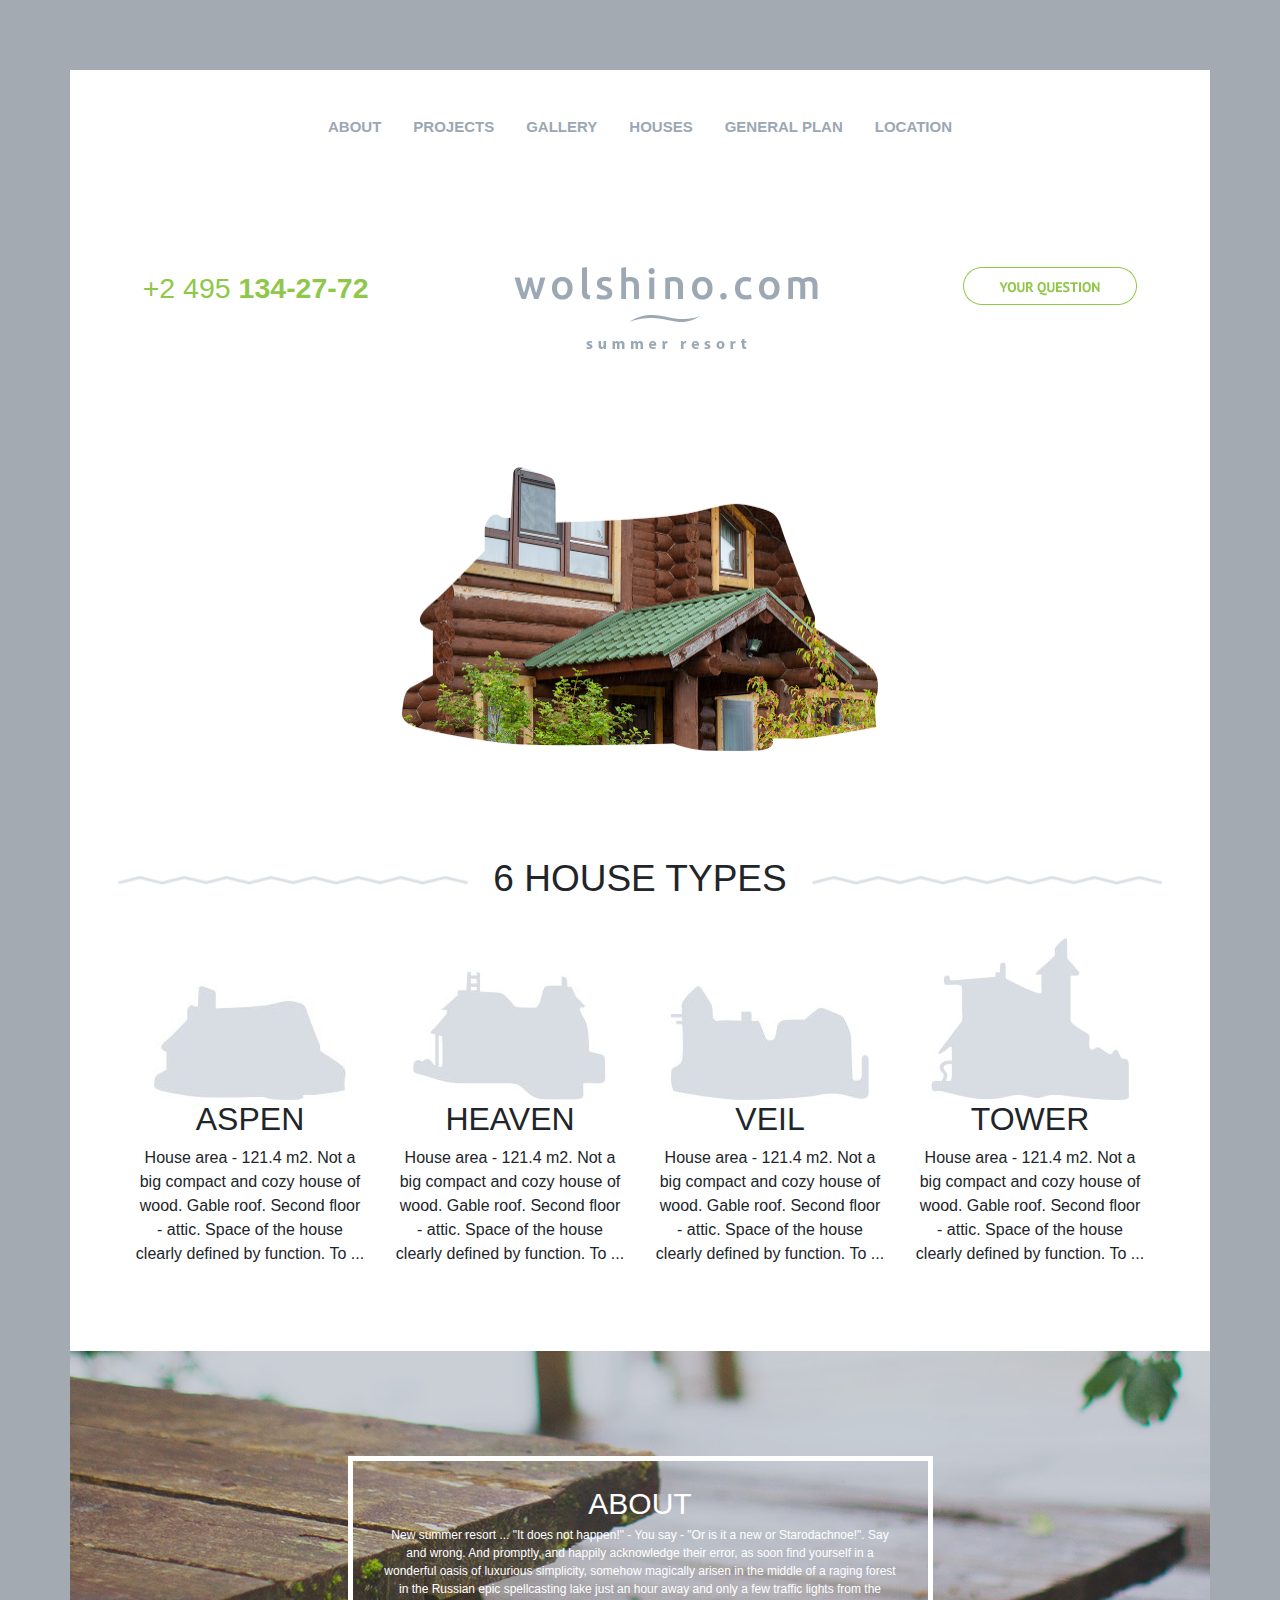
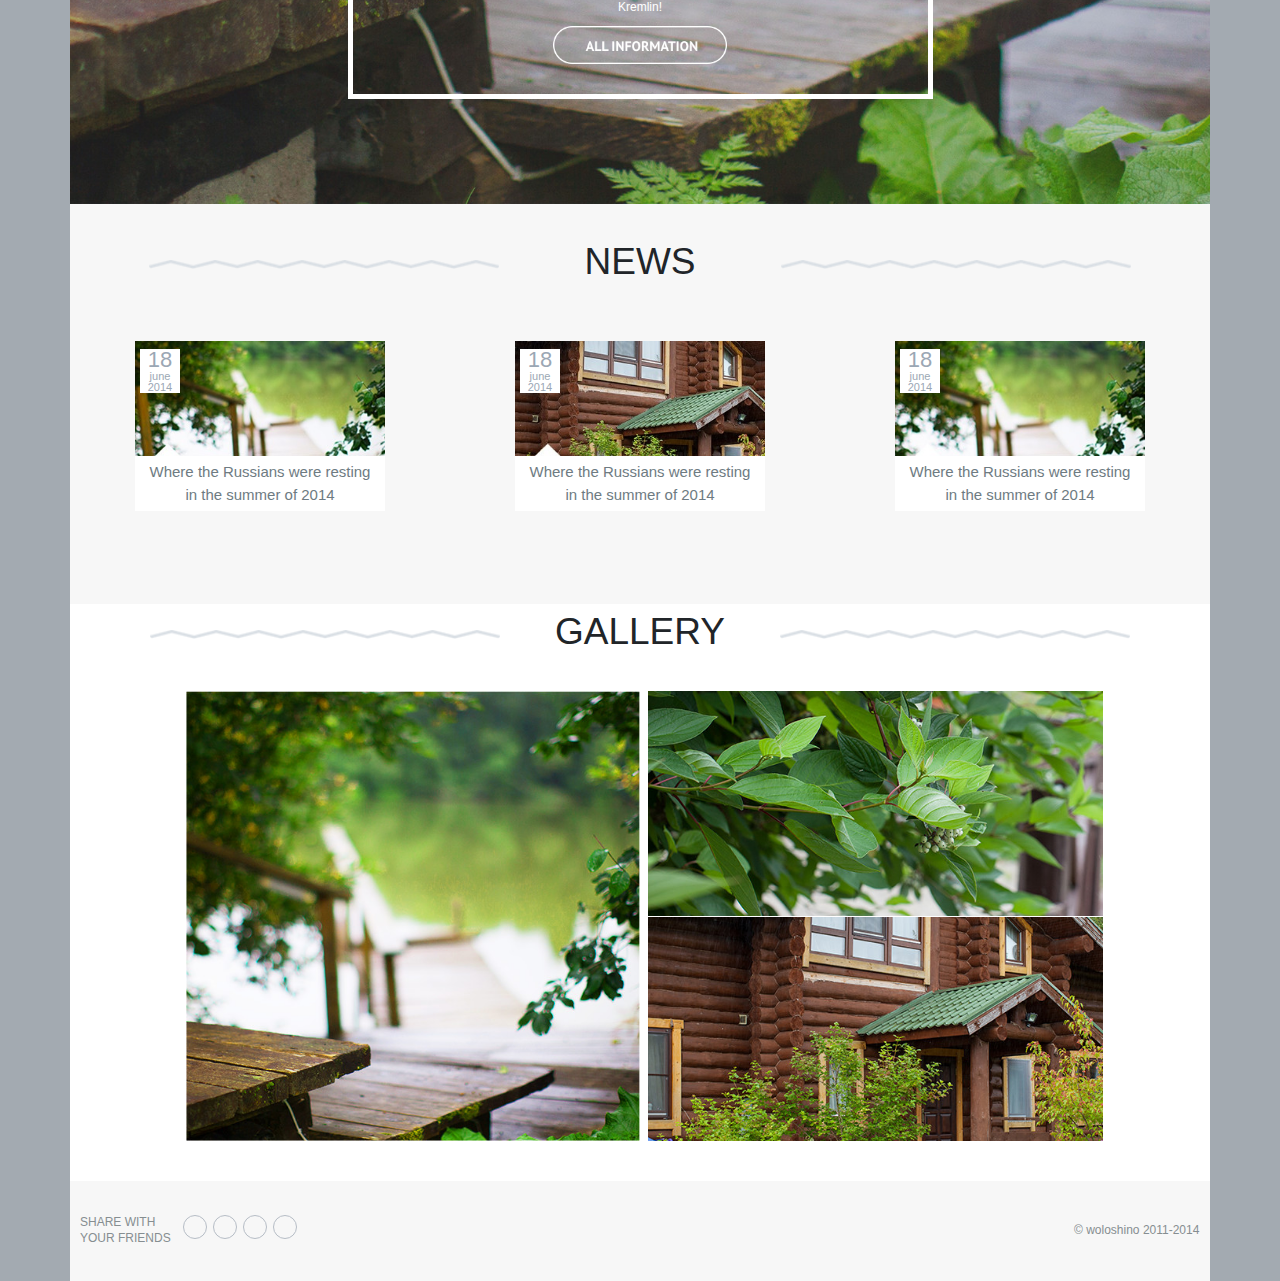
==== index.html @ 79a8ffd3 "Myfirst-site-on-HTM" ====
<!DOCTYPE html>
<html lang="en">
<head>
    <meta charset="UTF-8">
    <meta name="viewport" content="width=device-width, initial-scale=1, shrink-to-fit=no">
    <link rel="stylesheet" href="static/bootstrap4/css/bootstrap.min.css">
    <link rel="stylesheet" href="https://use.fontawesome.com/releases/v5.3.1/css/all.css" integrity="sha384-mzrmE5qonljUremFsqc01SB46JvROS7bZs3IO2EmfFsd15uHvIt+Y8vEf7N7fWAU" crossorigin="anonymous">
    <script src="static/bootstrap4/js/bootstrap.min.js"></script>
    <link rel="stylesheet" href="styles/style.css">
    <title>Title</title>
</head>
<body>
<div class="container">
    <div class="header">
        <ul class="nav justify-content-center d-md-none d-sm-none d-lg-flex">
            <li class="nav-item">
                <a class="nav-link" href="#">About</a>
            </li>
            <li class="nav-item">
                <a class="nav-link" href="#">Projects</a>
            </li>
            <li class="nav-item">
                <a class="nav-link" href="#">Gallery</a>
            </li>
            <li class="nav-item">
                <a class="nav-link" href="#">Houses</a>
            </li>
            <li class="nav-item">
                <a class="nav-link" href="#">General Plan</a>
            </li>
            <li class="nav-item">
                <a class="nav-link" href="#">Location</a>
            </li>
        </ul>
        <div class="info row justify-content-around">
            <div class="phone">+2 495 <b>134-27-72</b></div>
            <div class="logo">
                <img src="images/LOGO.png" alt="logo">
            </div>
            <div class="ur-question">
                <a href="#"><img src="images/qbutton.png" alt="qbutton"></a>
            </div>
        </div>
    </div>
    <div class="content">
        <div class="house d-flex justify-content-center">
            <img src="images/house2.png" alt="house2">
        </div>
        <div class="types text-center">
            <div class="typesHeader">
                <img class="headerTy" src="images/Group-left.png" alt="leftPic">
                <div class="headerTyp d-inline-block">6 house types</div>
                <img class="headerTy" src="images/Group-right.png" alt="rightPic">
            </div>
            <div class="typeItems row">
                <div class="typeItem col-md-3 col-sm-6 text-sm-center">
                    <img src="images/types/aspen.jpg" alt="1">
                    <h2>aspen</h2>
                    <p class="d-sm-none d-md-block">
                        House area - 121.4 m2.
                        Not a big compact and cozy house of wood. Gable roof. Second
                        floor - attic. Space of the house clearly defined by function. To ...
                    </p>
                </div>
                <div class="typeItem col-md-3 col-sm-6 text-sm-center">
                    <img src="images/types/heaven.jpg" alt="2">
                    <h2>heaven</h2>
                    <p class="d-sm-none d-md-block">
                        House area - 121.4 m2.
                        Not a big compact and cozy house of wood. Gable roof. Second
                        floor - attic. Space of the house clearly defined by function. To ...
                    </p>
                </div>
                <div class="typeItem col-md-3 col-sm-6 text-sm-center">
                    <img src="images/types/vei.jpg" alt="3">
                    <h2>veil</h2>
                    <p class="d-sm-none d-md-block">
                        House area - 121.4 m2.
                        Not a big compact and cozy house of wood. Gable roof. Second
                        floor - attic. Space of the house clearly defined by function. To ...
                    </p>
                </div>
                <div class="typeItem col-md-3 col-sm-6 text-sm-center">
                    <img src="images/types/tower.jpg" alt="4">
                    <h2>tower</h2>
                    <p class="d-sm-none d-md-block">
                        House area - 121.4 m2.
                        Not a big compact and cozy house of wood. Gable roof. Second
                        floor - attic. Space of the house clearly defined by function. To ...
                    </p>
                </div>
            </div>
        </div>
        <div class="about text-center d-flex justify-content-center">
            <div class="aboutCont d-flex justify-content-center align-items-center">
                <div class="aboutHead">ABOUT</div>
                <p>
                    New summer resort ... "It does not happen!" - You say - "Or is it a new or Starodachnoe!".
                    Say and wrong. And promptly, and happily acknowledge their error, as soon find yourself
                    in a wonderful oasis of luxurious simplicity, somehow magically arisen in the middle of
                    a raging forest in the Russian epic spellcasting lake just an hour away and only a few
                    traffic lights from the Kremlin!
                </p>
                <a href="#"><img src="images/aboutBtn.png" alt="aboutBtn"></a>
            </div>
        </div>
        <div class="news text-center">
            <div class="typesHeader">
                <img class="headerTy" src="images/Group-left.png" alt="leftPic">
                <div class="headerTyp d-inline-block">NEWS</div>
                <img class="headerTy" src="images/Group-right.png" alt="rightPic">
            </div>
            <div class="newsPic flex-sm-column flex-md-row d-flex justify-content-around align-items-center">
                <div class="newsItem">
                    <img src="images/news/1.jpg" alt="1.jpg">
                    <p>Where the Russians were resting in the summer of 2014</p>
                    <div class="labelDate text-center">
                        <p>18</p><p>june</p><p>2014</p>
                    </div>
                </div>
                <div class="newsItem">
                    <img src="images/news/2.jpg" alt="2.jpg">
                    <p>Where the Russians were resting in the summer of 2014</p>
                    <div class="labelDate text-center">
                        <p>18</p><p>june</p><p>2014</p>
                    </div>
                </div>
                <div class="newsItem d-sm-none d-md-block">
                    <img src="images/news/3.jpg" alt="3.jpg">
                    <p>Where the Russians were resting in the summer of 2014</p>
                    <div class="labelDate text-center">
                        <p>18</p><p>june</p><p>2014</p>
                    </div>
                </div>
            </div>
        </div>
        <div class="gallery text-center">
            <div class="typesHeader">
                <img class="headerTy" src="images/Group-left.png" alt="leftPic">
                <div class="headerTyp d-inline-block">GALLERY</div>
                <img class="headerTy" src="images/Group-right.png" alt="rightPic">
            </div>
            <div class="galleryPic d-flex">
                <div>
                    <a class="left d-flex align-items-end flex-column" href="#"><img src="images/gallery/1.jpg" alt="1.jpg"></a>
                </div>
                <div class="right d-flex flex-column justify-content-between">
                    <a href="#"><img class="d-flex" src="images/gallery/2.jpg" alt="2.jpg"></a>
                    <a href="#"><img class="d-flex" src="images/gallery/3.jpg" alt="3.jpg"></a>
                </div>
            </div>
        </div>
        <div class="footer d-flex align-items-center justify-content-between">
            <div class="footerLeft row">
                <div class="text d-flex align-items-center">share with your friends</div>
                <div class="iconsSocial d-flex">
                    <div class="d-flex justify-content-center align-items-center"><i class="fab fa-instagram"></i></div>
                    <div class="d-flex justify-content-center align-items-center"><i class="fab fa-vk"></i></div>
                    <div class="d-flex justify-content-center align-items-center"><i class="fab fa-twitter"></i></div>
                    <div class="d-flex justify-content-center align-items-center"><i class="fab fa-facebook-f"></i></div>
                </div>
            </div>
            <div class="footerRight">
                <div class="text">&copy; woloshino  2011-2014</div>
            </div>
        </div>
    </div>
</div>
</body>
</html>
---- styles/style.css ----
body {
    background: #a3aab1;
}


.container {
    background: #ffffff;
    margin-top: 70px;
    padding: 0;
}

.nav {
    padding-top: 38px;
}

.nav-link {
    text-transform: uppercase;
    font-family: Ubuntu, sans-serif;
    font-weight: bolder;
    font-size: 15px;
    color: #9ba7b4;
}

.info {
    height: 320px;
    padding-top: 120px;
}

.row {
    margin: 0;
}

.phone {
    color: #8fc74a;
    font-family: 'Ubuntu-light', sans-serif;
    font-size: 28.5px;
}

@media (min-width: 768px) and (max-width: 991px),(min-width: 576px) and (max-width: 767px) {
    .info {
        padding-top: 50px;
        height: 150px;
    }

    .phone {
        font-size: 16.5px;
    }

    .qbutton {
        height: 22px;
        width: 100px;
    }

    .container {
        margin: 0;
        max-width: 100%;
    }

    .house img {
        height: 260px;
    }

    .logo img {
        height: 50px;
    }

    .headerTy {
        padding: 0 0;
    }

    .headerTyp {
        font-size: 24px;
    }

    .about {
        height: 430px;
    }

    .aboutCont {
        border: 3px white solid;
        margin: 24px !important;
        flex-wrap: wrap;
        padding: 20px 29px;
    }

    .qbutton {
        height: 36px;
        width: 172px;
    }
    .newsItem img {
        max-width: 100% !important;
    }
    .newsPic p{
        max-width: 345px !important;
        font-size: 20px !important;
    }
    .labelDate p{
        font-size: 15px !important;
    }
    .labelDate p:first-child {
        font-size: 26px !important;
    }
    .labelDate {
        top: -218px !important; ;
    }
}

.house img {
    height: 284px;
}

.types {
    height: 600px;
    padding-top: 100px;
}

.headerTy {
    padding: 0 15px;
}

.typesHeader {
    font-family: 'Ubuntu Light', sans-serif;
    height: 37px;
    font-size: 37px;
    text-transform: uppercase;
}

.headerTy:nth-child(n) {
    width: 33.33333%;
}

.typeItems {
    padding: 50px 50px 0;

}

.typeItem h2 {
    text-transform: uppercase;
}

.about {
    background: url("../images/about.jpg") no-repeat;
    background-size: cover;
    min-height: 400px;
}

.aboutCont {
    max-width: 585px;
    border: 5px white solid;
    margin: 105px auto;
    flex-wrap: wrap;
    padding: 20px 29px;
}

.aboutHead{
    font-family: "Ubuntu Light", sans-serif;
    font-size: 30px;
    color: #ffffff;
}

.aboutCont p{
    font-family: Ubuntu, sans-serif;
    font-size: 12px;
    color: #ffffff;
    margin: 0;
}

.aboutCont img {
    height: 65%;
    width: 65%;
    margin: 10px;
}

.news {
    background: #f7f7f7;
    min-height: 400px;
}

.news .typesHeader {
    padding-top: 30px;
}

.news .headerTyp {
    padding: 0 60px;
}

.newsItem img {
    max-width: 250px;
}

.newsPic {
    margin: 100px auto;
}

.newsPic p{
    max-width: 250px;
    background: #ffffff;
    padding: 5px 10px;
    font-family: "Ubuntu Light", sans-serif;
    font-size: 15px;
    font-weight: 300;
    color: #6e7b82;
}

.labelDate {
    position: relative;
    top: -178px;
    left: 5px;
    z-index: 10;
}

.labelDate p{
    margin: 0;
    padding: 0;
    width: 40px;
    line-height: 1;
    color: #9ba7b4;
    font-family: "Ubuntu Light", sans-serif;
    font-size: 11px;
}

.labelDate p:first-child {
    font-size: 22px;
}

.gallery .headerTyp {
    padding: 0 30px;
}

.galleryPic {
    padding-top: 50px;
}

.galleryPic .left img{
    width: 80%;
    border-right: 8px #ffffff solid;
}

.galleryPic .right img {
    width: 81%;
}

.footer {
    height: 100px;
    background: #f7f7f7;
    margin-top: 40px;
}

.text {
    width: 100px;
    font-family: PTSans, sans-serif;
    text-transform: uppercase;
    font-size: 12px;
    line-height: 1.29;
    text-align: left;
    color: #868e91;
}




.iconsSocial div{
    margin: 0 3px;
    height: 24px;
    width: 24px;
    border: 1px #b6bdc6 solid;
    border-radius: 50%;
}

.iconsSocial i{
    font-size: 12px;
    line-height: 1.29;
    text-align: left;
    color: #868e91;
}

.footerLeft {
    margin-left: 10px;
}

.footerRight .text {
    text-transform: lowercase;
    width: 136px;
}
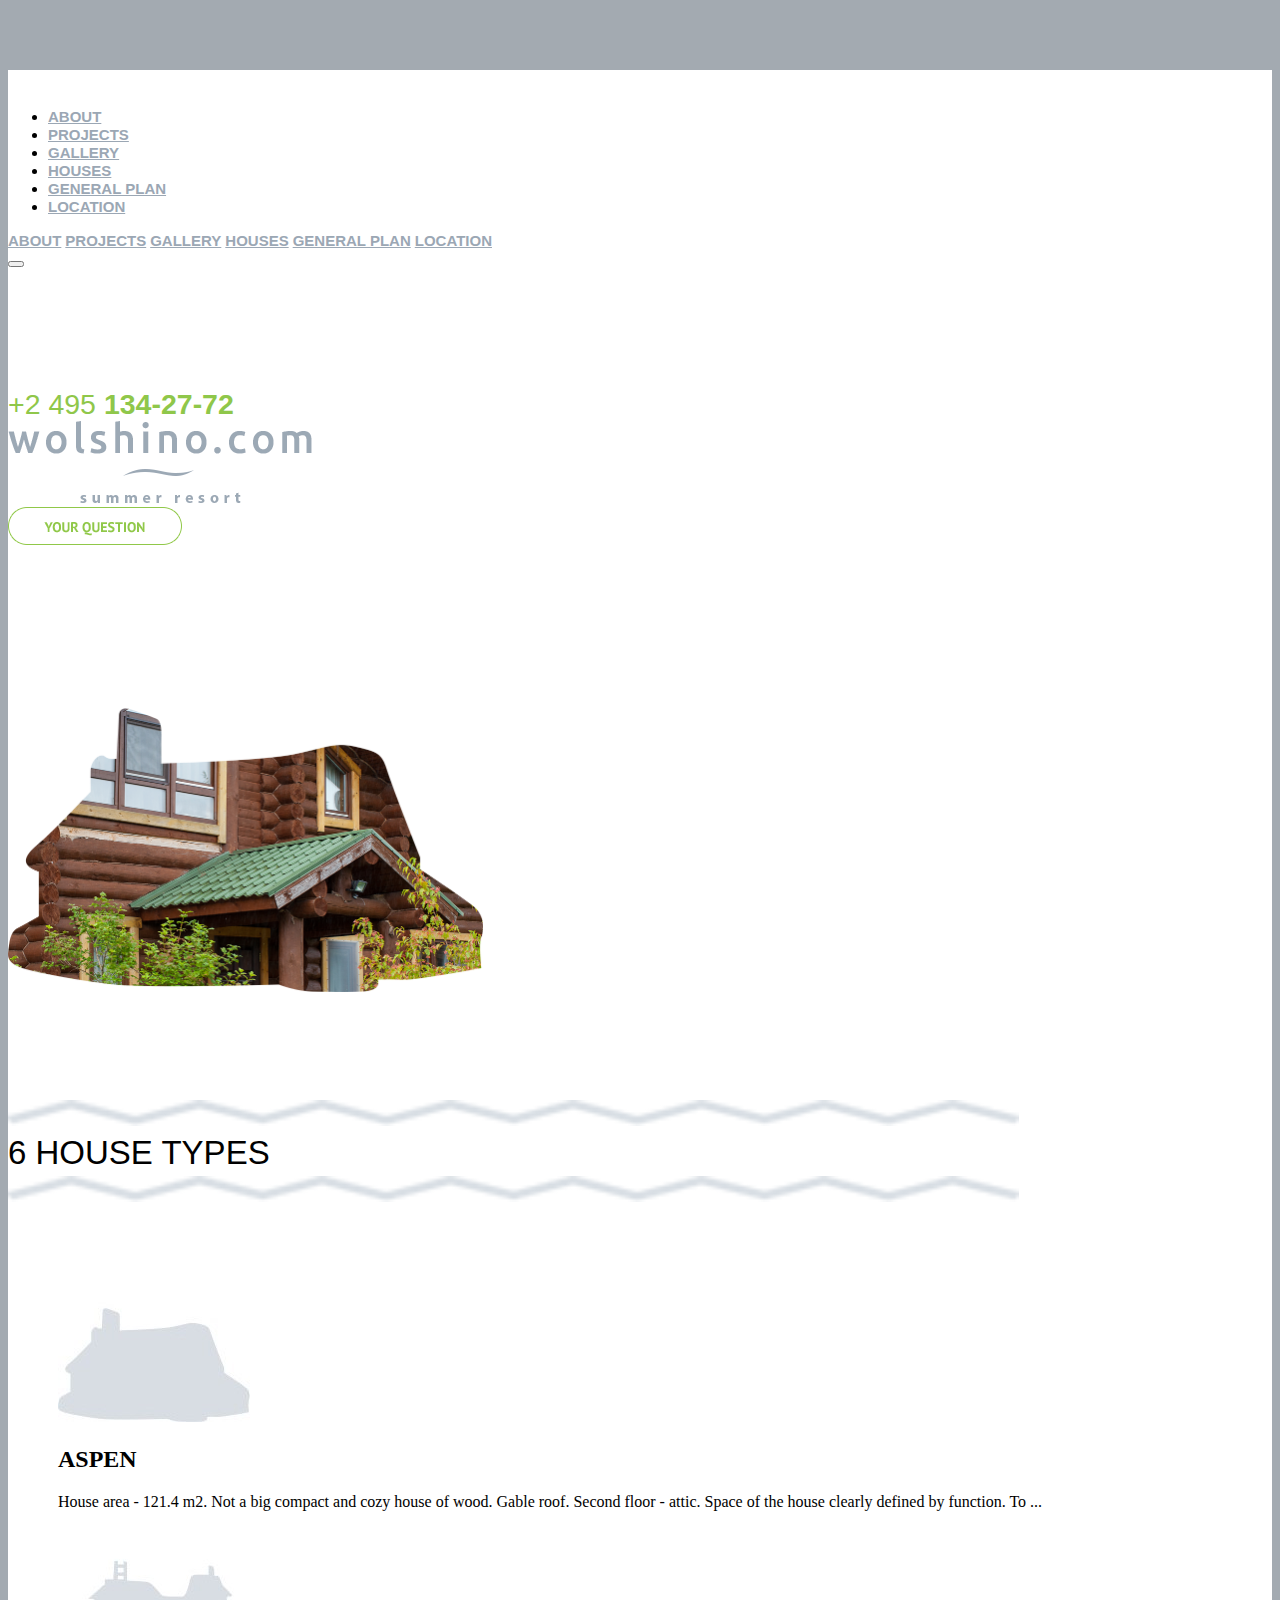
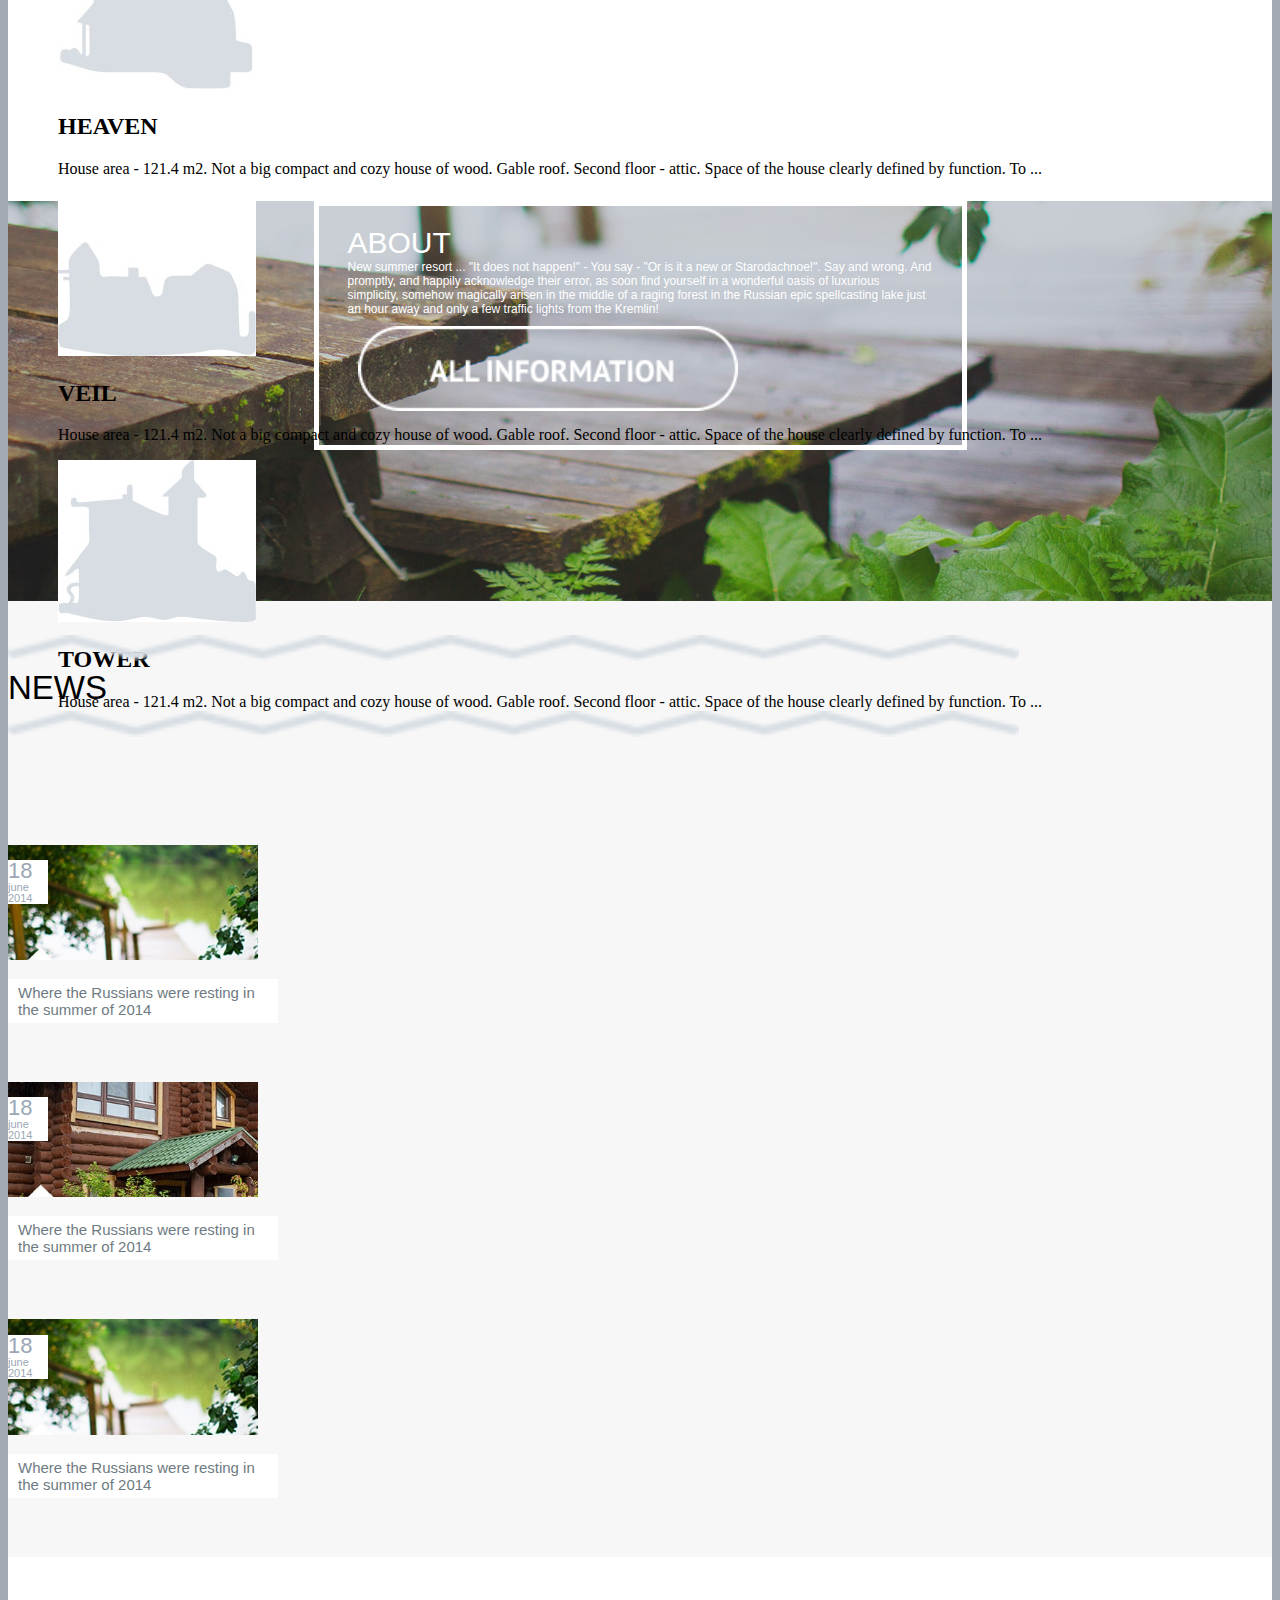
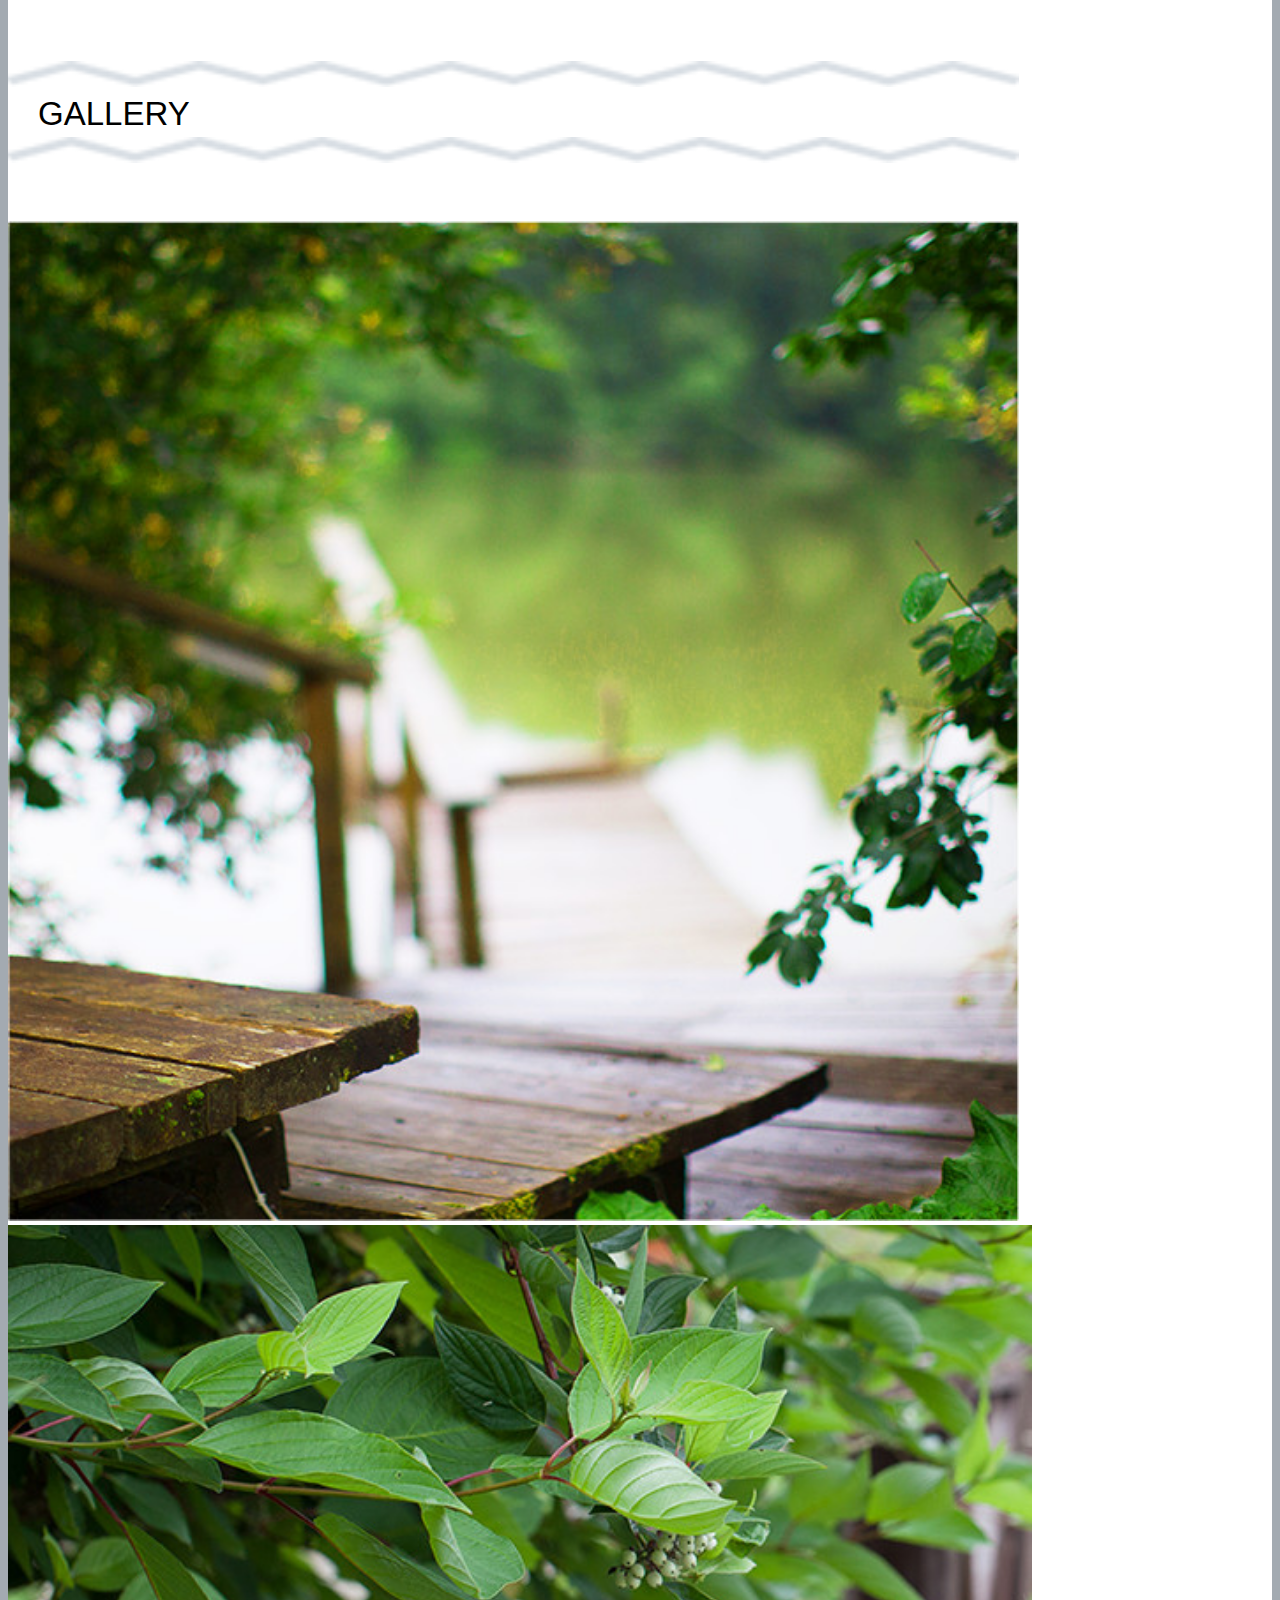
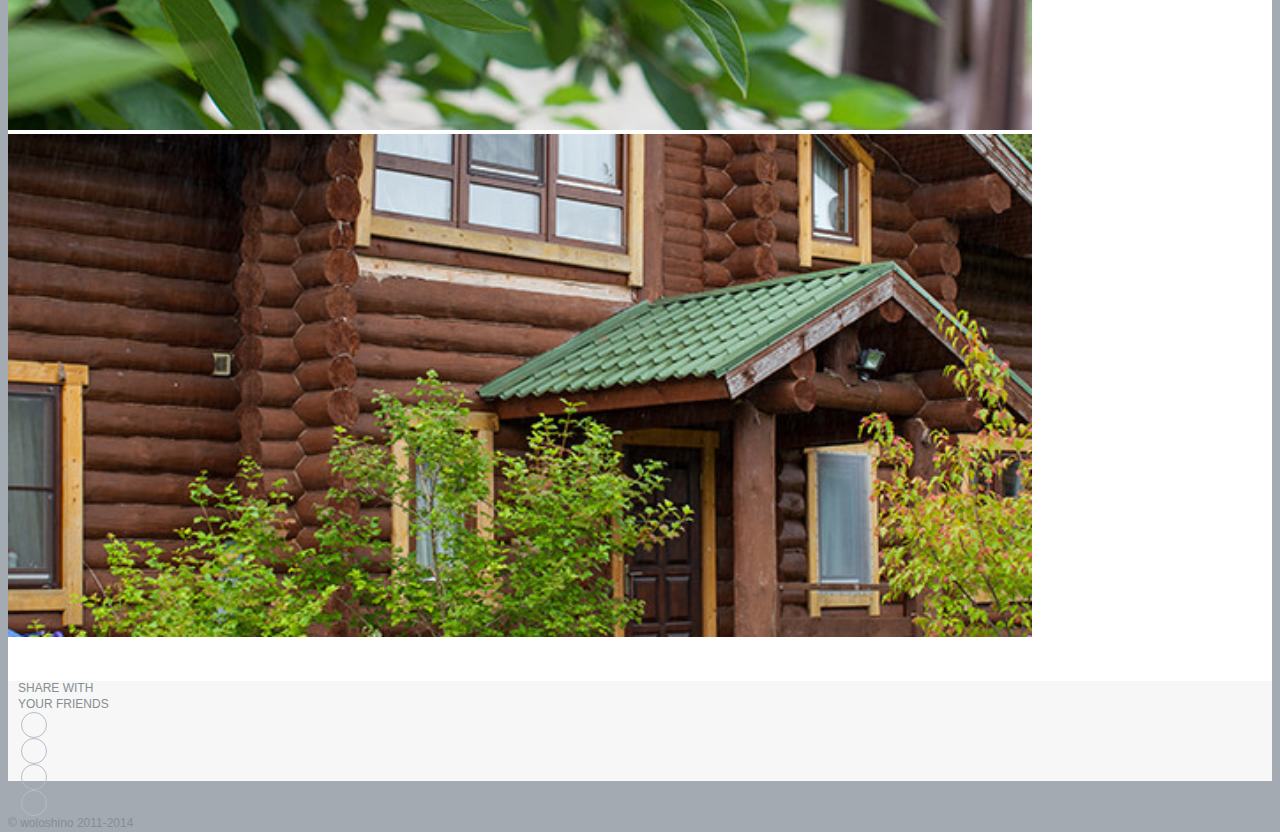
==== commit 7d979406: "v1.0 28.09.2018 9:36" ====
--- a/index.html
+++ b/index.html
@@ -3,16 +3,18 @@
 <head>
     <meta charset="UTF-8">
     <meta name="viewport" content="width=device-width, initial-scale=1, shrink-to-fit=no">
-    <link rel="stylesheet" href="static/bootstrap4/css/bootstrap.min.css">
+    <link rel="stylesheet" href="https://stackpath.bootstrapcdn.com/bootstrap/4.1.3/css/bootstrap.min.css" integrity="sha384-MCw98/SFnGE8fJT3GXwEOngsV7Zt27NXFoaoApmYm81iuXoPkFOJwJ8ERdknLPMO" crossorigin="anonymous">
     <link rel="stylesheet" href="https://use.fontawesome.com/releases/v5.3.1/css/all.css" integrity="sha384-mzrmE5qonljUremFsqc01SB46JvROS7bZs3IO2EmfFsd15uHvIt+Y8vEf7N7fWAU" crossorigin="anonymous">
-    <script src="static/bootstrap4/js/bootstrap.min.js"></script>
+    <script src="https://code.jquery.com/jquery-3.3.1.slim.min.js" integrity="sha384-q8i/X+965DzO0rT7abK41JStQIAqVgRVzpbzo5smXKp4YfRvH+8abtTE1Pi6jizo" crossorigin="anonymous"></script>
+    <script src="https://cdnjs.cloudflare.com/ajax/libs/popper.js/1.14.3/umd/popper.min.js" integrity="sha384-ZMP7rVo3mIykV+2+9J3UJ46jBk0WLaUAdn689aCwoqbBJiSnjAK/l8WvCWPIPm49" crossorigin="anonymous"></script>
+    <script src="https://stackpath.bootstrapcdn.com/bootstrap/4.1.3/js/bootstrap.min.js" integrity="sha384-ChfqqxuZUCnJSK3+MXmPNIyE6ZbWh2IMqE241rYiqJxyMiZ6OW/JmZQ5stwEULTy" crossorigin="anonymous"></script>
     <link rel="stylesheet" href="styles/style.css">
     <title>Title</title>
 </head>
 <body>
 <div class="container">
     <div class="header">
-        <ul class="nav justify-content-center d-md-none d-sm-none d-lg-flex">
+        <ul class="nav justify-content-center d-none d-lg-flex">
             <li class="nav-item">
                 <a class="nav-link" href="#">About</a>
             </li>
@@ -32,6 +34,21 @@
                 <a class="nav-link" href="#">Location</a>
             </li>
         </ul>
+        <div class="pos-f-t d-lg-none">
+            <div class="collapse row bg-dark justify-content-center" id="navbarToggleExternalContent">
+                <a class="nav-link" href="#">About</a>
+                <a class="nav-link" href="#">Projects</a>
+                <a class="nav-link" href="#">Gallery</a>
+                <a class="nav-link" href="#">Houses</a>
+                <a class="nav-link" href="#">General Plan</a>
+                <a class="nav-link" href="#">Location</a>
+            </div>
+                <nav class="navbar navbar-dark bg-dark">
+                <button class="navbar-toggler" type="button" data-toggle="collapse" data-target="#navbarToggleExternalContent" aria-controls="navbarToggleExternalContent" aria-expanded="false" aria-label="Toggle navigation">
+                      <span class="navbar-toggler-icon"></span>
+                </button>
+                </nav>
+        </div>
         <div class="info row justify-content-around">
             <div class="phone">+2 495 <b>134-27-72</b></div>
             <div class="logo">
@@ -46,44 +63,44 @@
         <div class="house d-flex justify-content-center">
             <img src="images/house2.png" alt="house2">
         </div>
-        <div class="types text-center">
-            <div class="typesHeader">
-                <img class="headerTy" src="images/Group-left.png" alt="leftPic">
-                <div class="headerTyp d-inline-block">6 house types</div>
-                <img class="headerTy" src="images/Group-right.png" alt="rightPic">
+        <div class="types">
+            <div class="typesHeader row justify-content-between">
+                <div class="headerTy col-4 d-flex justify-content-center align-items-center"><img class="d-flex" src="images/Group-left.png" alt="leftPic"></div>
+                <div class="headerTyp col-4 d-flex justify-content-center align-items-center">6 house types</div>
+                <div class="headerTy col-4 d-flex justify-content-center align-items-center"><img class="d-flex" src="images/Group-right.png" alt="rightPic"></div>
             </div>
             <div class="typeItems row">
-                <div class="typeItem col-md-3 col-sm-6 text-sm-center">
+                <div class="typeItem col-md-3 col-sm-6 col-12 text-center">
                     <img src="images/types/aspen.jpg" alt="1">
                     <h2>aspen</h2>
-                    <p class="d-sm-none d-md-block">
+                    <p class="d-none d-lg-block">
                         House area - 121.4 m2.
                         Not a big compact and cozy house of wood. Gable roof. Second
                         floor - attic. Space of the house clearly defined by function. To ...
                     </p>
                 </div>
-                <div class="typeItem col-md-3 col-sm-6 text-sm-center">
+                <div class="typeItem col-md-3 col-sm-6 col-12 text-center">
                     <img src="images/types/heaven.jpg" alt="2">
                     <h2>heaven</h2>
-                    <p class="d-sm-none d-md-block">
+                    <p class="d-none d-lg-block">
                         House area - 121.4 m2.
                         Not a big compact and cozy house of wood. Gable roof. Second
                         floor - attic. Space of the house clearly defined by function. To ...
                     </p>
                 </div>
-                <div class="typeItem col-md-3 col-sm-6 text-sm-center">
+                <div class="typeItem col-md-3 col-sm-6 d-none d-sm-block text-center">
                     <img src="images/types/vei.jpg" alt="3">
                     <h2>veil</h2>
-                    <p class="d-sm-none d-md-block">
+                    <p class="d-none d-lg-block">
                         House area - 121.4 m2.
                         Not a big compact and cozy house of wood. Gable roof. Second
                         floor - attic. Space of the house clearly defined by function. To ...
                     </p>
                 </div>
-                <div class="typeItem col-md-3 col-sm-6 text-sm-center">
+                <div class="typeItem col-md-3 col-sm-6 d-none d-sm-block text-center">
                     <img src="images/types/tower.jpg" alt="4">
                     <h2>tower</h2>
-                    <p class="d-sm-none d-md-block">
+                    <p class="d-none d-lg-block">
                         House area - 121.4 m2.
                         Not a big compact and cozy house of wood. Gable roof. Second
                         floor - attic. Space of the house clearly defined by function. To ...
@@ -104,13 +121,13 @@
                 <a href="#"><img src="images/aboutBtn.png" alt="aboutBtn"></a>
             </div>
         </div>
-        <div class="news text-center">
-            <div class="typesHeader">
-                <img class="headerTy" src="images/Group-left.png" alt="leftPic">
-                <div class="headerTyp d-inline-block">NEWS</div>
-                <img class="headerTy" src="images/Group-right.png" alt="rightPic">
+        <div class="news">
+            <div class="typesHeader row justify-content-between">
+                <div class="headerTy col-4 d-flex justify-content-center align-items-center"><img class="d-flex" src="images/Group-left.png" alt="leftPic"></div>
+                <div class="headerTyp col-4 d-flex justify-content-center align-items-center">news</div>
+                <div class="headerTy col-4 d-flex justify-content-center align-items-center"><img class="d-flex" src="images/Group-right.png" alt="rightPic"></div>
             </div>
-            <div class="newsPic flex-sm-column flex-md-row d-flex justify-content-around align-items-center">
+            <div class="newsPic flex-column flex-md-row d-flex justify-content-around align-items-center">
                 <div class="newsItem">
                     <img src="images/news/1.jpg" alt="1.jpg">
                     <p>Where the Russians were resting in the summer of 2014</p>
@@ -134,11 +151,11 @@
                 </div>
             </div>
         </div>
-        <div class="gallery text-center">
-            <div class="typesHeader">
-                <img class="headerTy" src="images/Group-left.png" alt="leftPic">
-                <div class="headerTyp d-inline-block">GALLERY</div>
-                <img class="headerTy" src="images/Group-right.png" alt="rightPic">
+        <div class="gallery">
+            <div class="typesHeader row justify-content-between">
+                <div class="headerTy col-4 d-flex justify-content-center align-items-center"><img class="d-flex" src="images/Group-left.png" alt="leftPic"></div>
+                <div class="headerTyp col-4 d-flex justify-content-center align-items-center">gallery</div>
+                <div class="headerTy col-4 d-flex justify-content-center align-items-center"><img class="d-flex" src="images/Group-right.png" alt="rightPic"></div>
             </div>
             <div class="galleryPic d-flex">
                 <div>
--- a/styles/style.css
+++ b/styles/style.css
@@ -36,7 +36,16 @@
     font-size: 28.5px;
 }
 
-@media (min-width: 768px) and (max-width: 991px),(min-width: 576px) and (max-width: 767px) {
+@media (max-width: 474px) {
+    .house {
+        display: none !important;
+    }
+    .headerTyp {
+        font-size: 12px ;
+    }
+}
+
+@media (min-width: 768px) and (max-width: 991px),(min-width: 576px) and (max-width: 767px), (max-width: 575px) {
     .info {
         padding-top: 50px;
         height: 150px;
@@ -69,7 +78,7 @@
     }
 
     .headerTyp {
-        font-size: 24px;
+        font-size: 16px ;
     }
 
     .about {
@@ -114,19 +123,18 @@
     padding-top: 100px;
 }
 
-.headerTy {
-    padding: 0 15px;
-}
+/*.headerTy {*/
+    /*padding: 0 15px;*/
+/*}*/
 
 .typesHeader {
     font-family: 'Ubuntu Light', sans-serif;
-    height: 37px;
-    font-size: 37px;
-    text-transform: uppercase;
-}
-
-.headerTy:nth-child(n) {
-    width: 33.33333%;
+    font-size: 33px;
+    text-transform: uppercase;
+}
+
+.headerTy img:nth-child(n) {
+    width: 80%;
 }
 
 .typeItems {
@@ -178,10 +186,6 @@
 
 .news .typesHeader {
     padding-top: 30px;
-}
-
-.news .headerTyp {
-    padding: 0 60px;
 }
 
 .newsItem img {
@@ -205,7 +209,6 @@
 .labelDate {
     position: relative;
     top: -178px;
-    left: 5px;
     z-index: 10;
 }
 
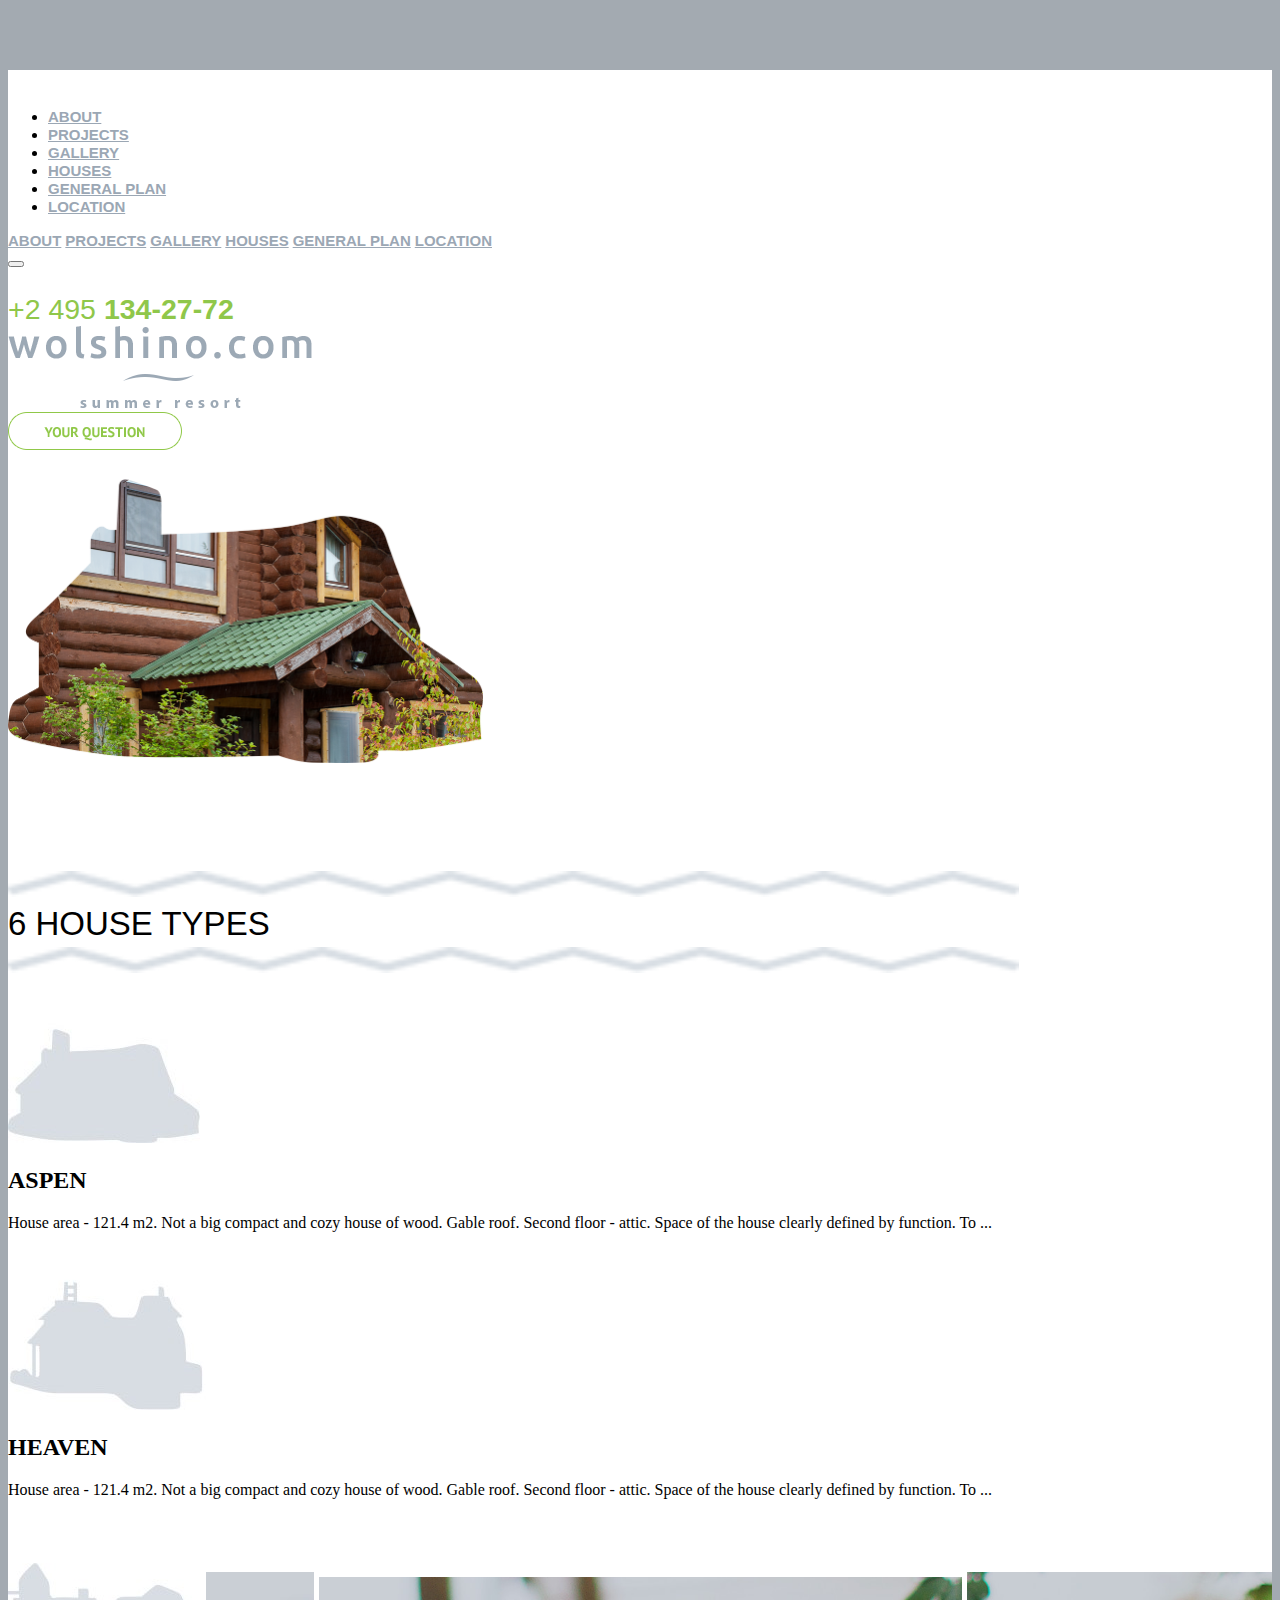
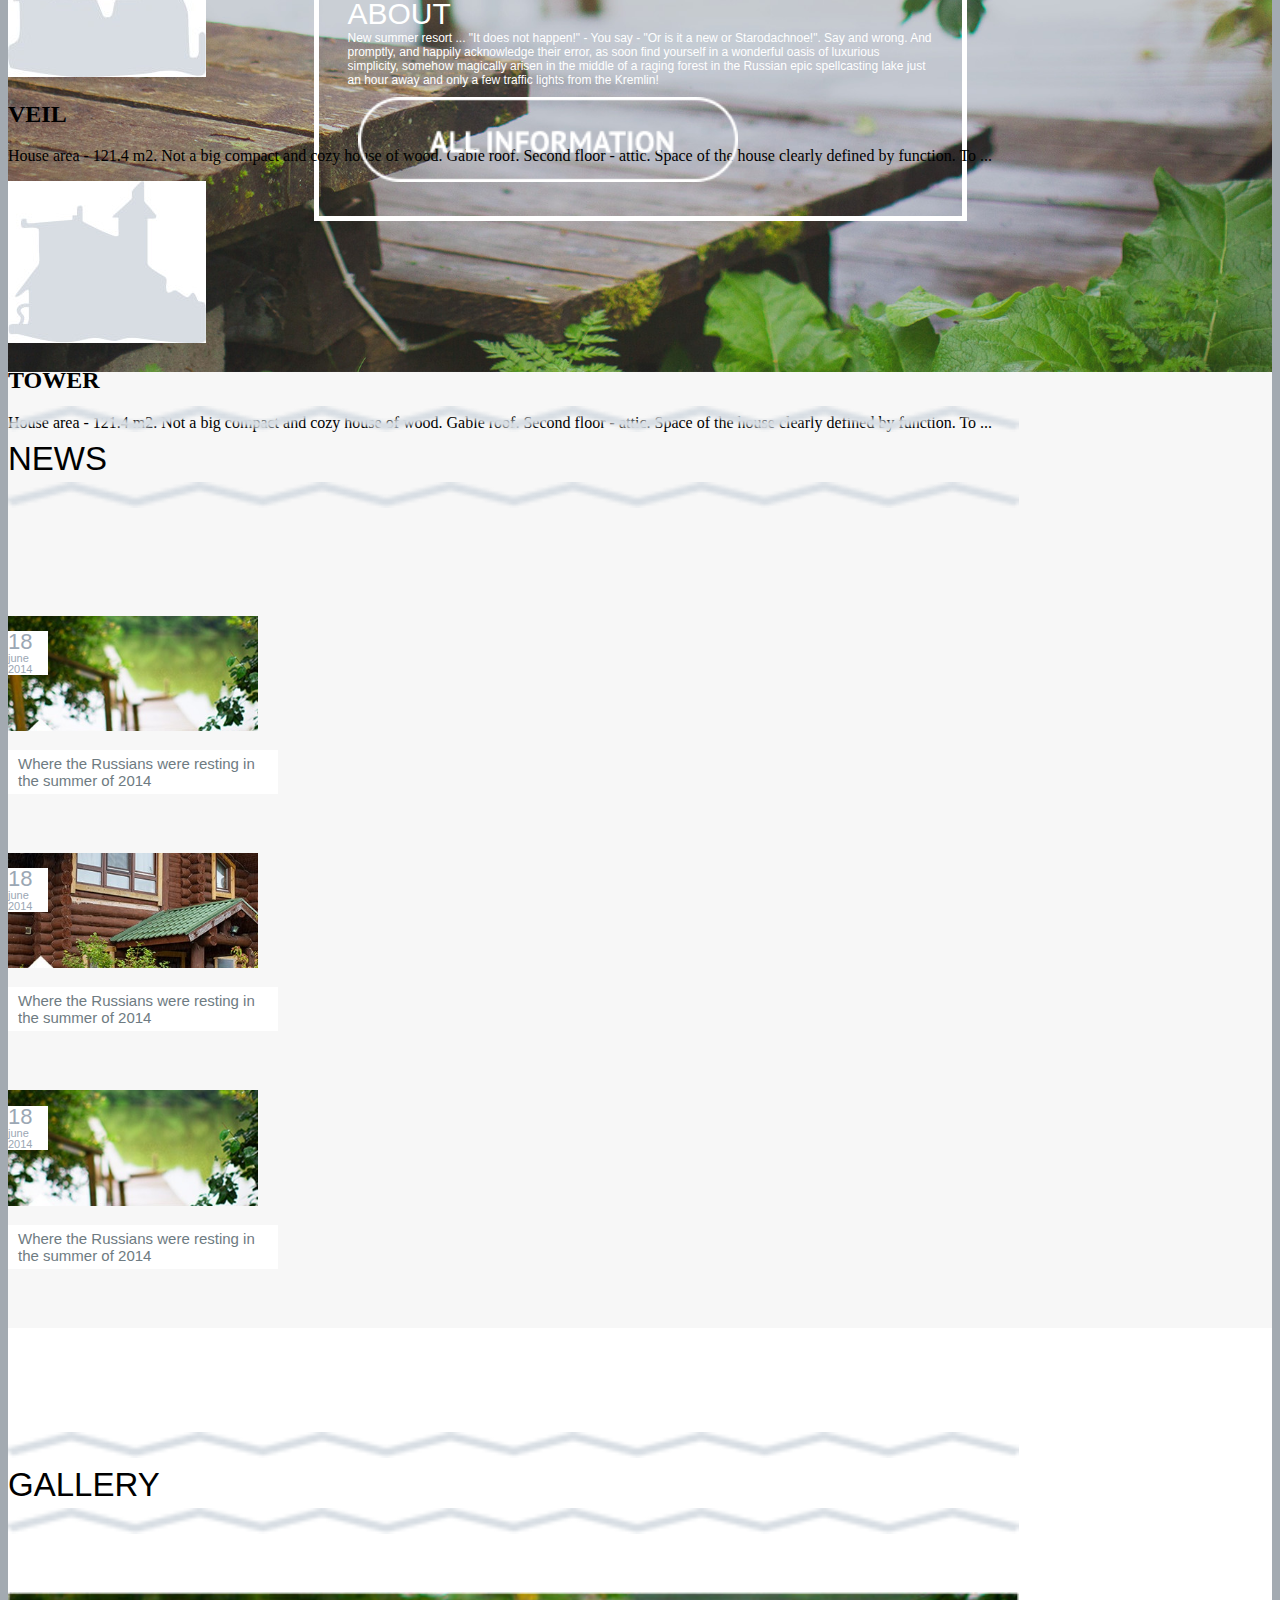
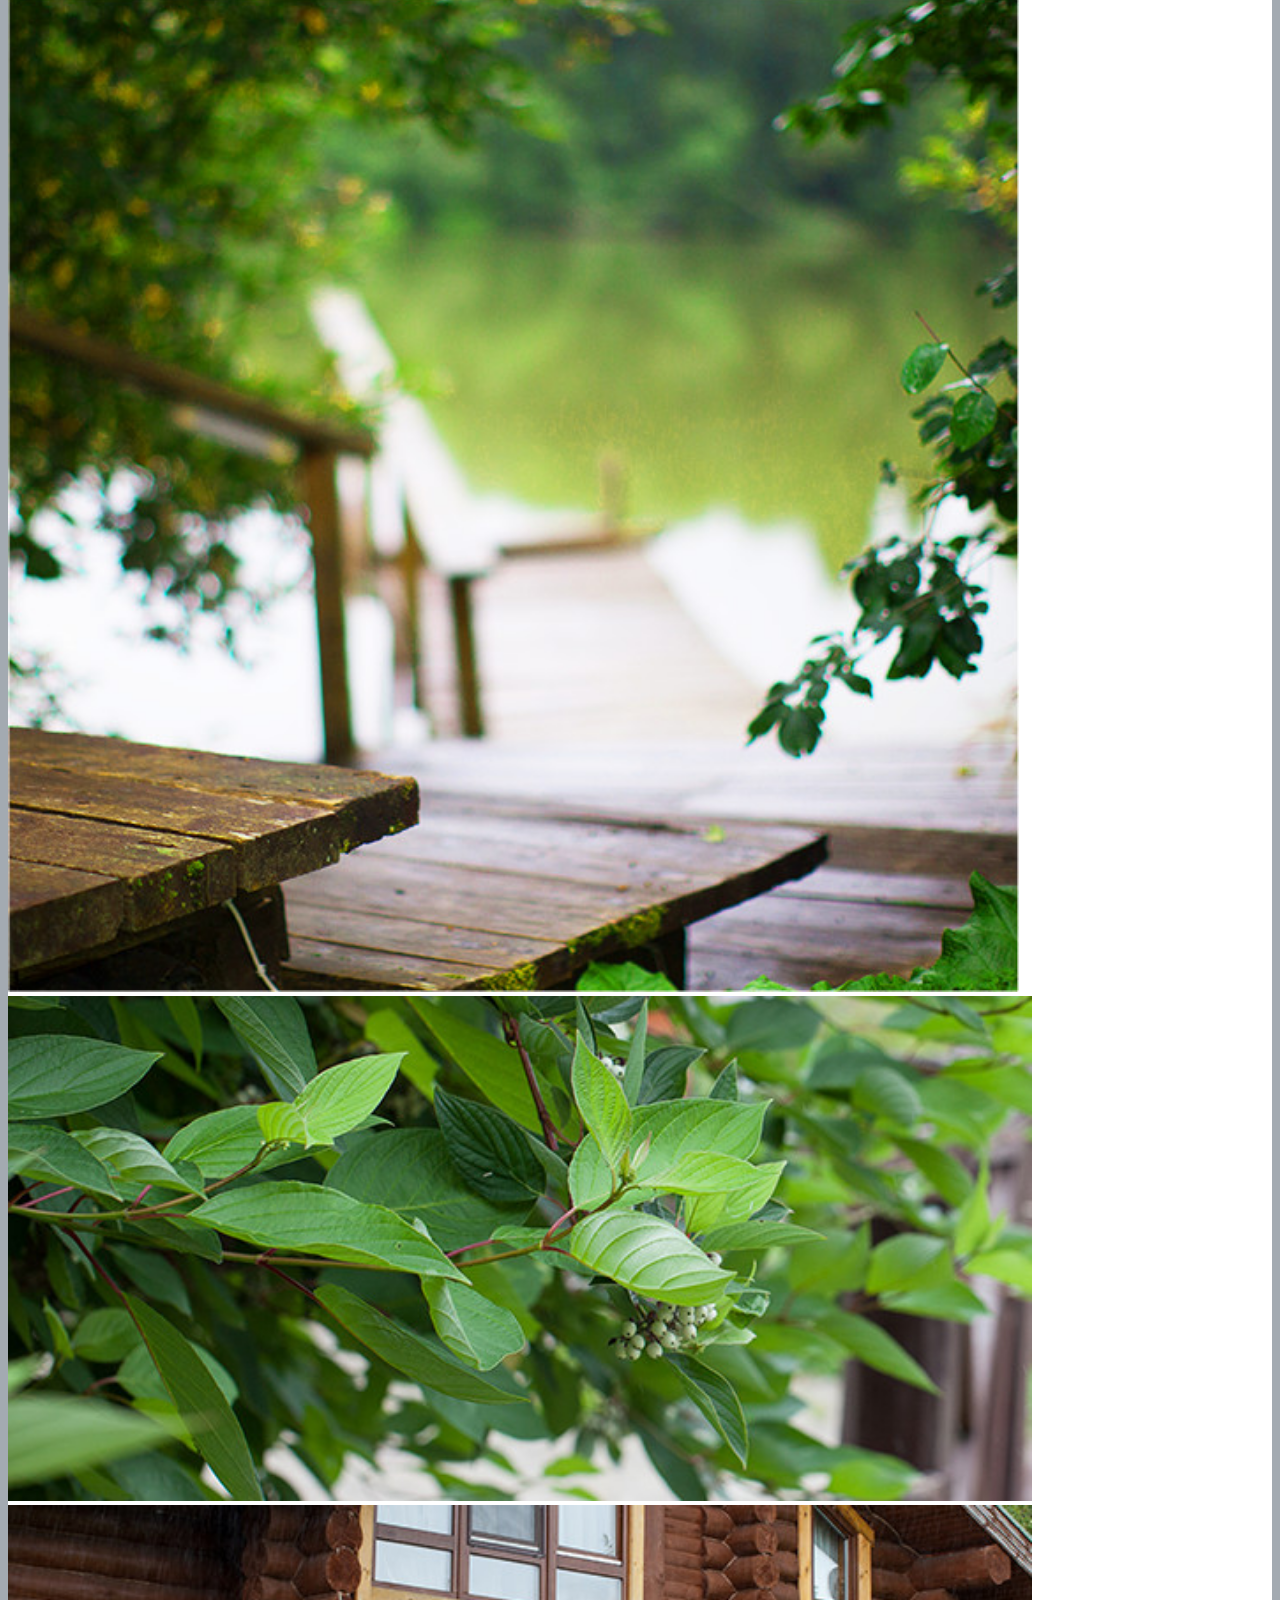
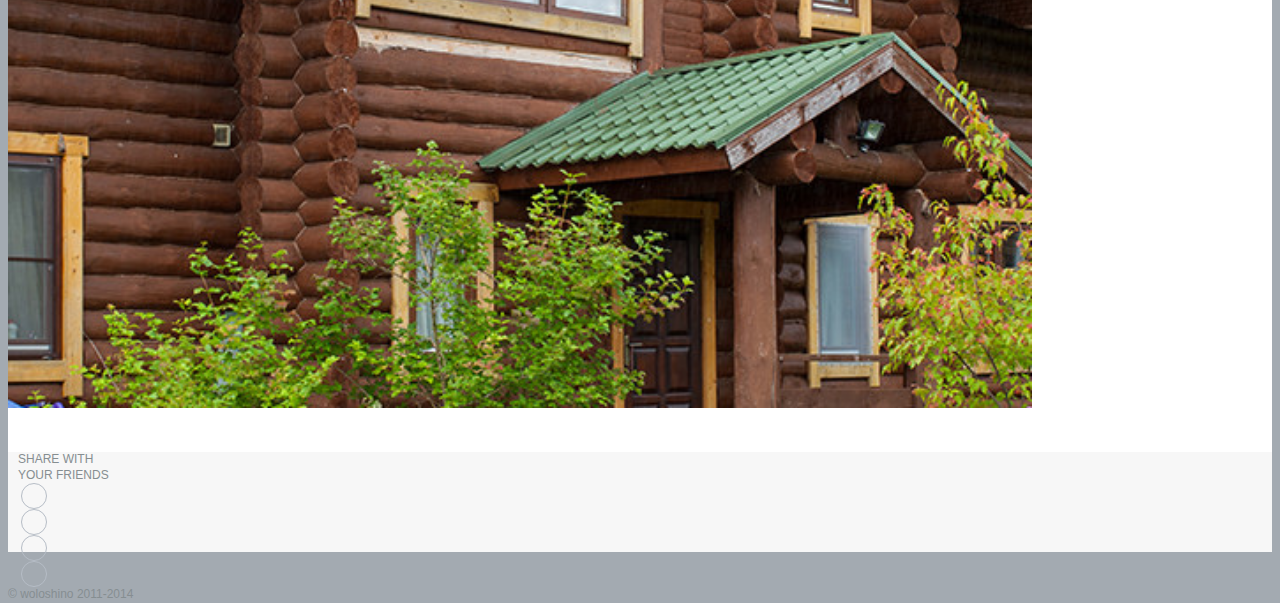
==== commit 96a77eeb: "review(v1.01)" ====
--- a/index.html
+++ b/index.html
@@ -44,17 +44,19 @@
                 <a class="nav-link" href="#">Location</a>
             </div>
                 <nav class="navbar navbar-dark bg-dark">
-                <button class="navbar-toggler" type="button" data-toggle="collapse" data-target="#navbarToggleExternalContent" aria-controls="navbarToggleExternalContent" aria-expanded="false" aria-label="Toggle navigation">
-                      <span class="navbar-toggler-icon"></span>
-                </button>
+                    <button class="navbar-toggler" type="button" data-toggle="collapse" data-target="#navbarToggleExternalContent" aria-controls="navbarToggleExternalContent" aria-expanded="false" aria-label="Toggle navigation">
+                          <span class="navbar-toggler-icon"></span>
+                    </button>
                 </nav>
         </div>
-        <div class="info row justify-content-around">
-            <div class="phone">+2 495 <b>134-27-72</b></div>
-            <div class="logo">
-                <img src="images/LOGO.png" alt="logo">
-            </div>
-            <div class="ur-question">
+        <div class="info d-flex flex-md-row justify-content-around align-items-center flex-column">
+            <div class="phone d-flex">+2 495 <b>134-27-72</b></div>
+            <a href="index.html">
+                <div class="logo d-flex">
+                    <img src="images/LOGO.png" alt="logo">
+                </div>
+            </a>
+            <div class="ur-question d-flex">
                 <a href="#"><img src="images/qbutton.png" alt="qbutton"></a>
             </div>
         </div>
@@ -65,9 +67,13 @@
         </div>
         <div class="types">
             <div class="typesHeader row justify-content-between">
-                <div class="headerTy col-4 d-flex justify-content-center align-items-center"><img class="d-flex" src="images/Group-left.png" alt="leftPic"></div>
-                <div class="headerTyp col-4 d-flex justify-content-center align-items-center">6 house types</div>
-                <div class="headerTy col-4 d-flex justify-content-center align-items-center"><img class="d-flex" src="images/Group-right.png" alt="rightPic"></div>
+                <div class="headerTy col-4 d-flex justify-content-center align-items-center">
+                    <img class="d-flex" src="images/Group-left.png" alt="leftPic">
+                </div>
+                <div class="headerTyp col-4 d-flex justify-content-center align-items-center text-center">6 house types</div>
+                <div class="headerTy col-4 d-flex justify-content-center align-items-center">
+                    <img class="d-flex" src="images/Group-right.png" alt="rightPic">
+                </div>
             </div>
             <div class="typeItems row">
                 <div class="typeItem col-md-3 col-sm-6 col-12 text-center">
@@ -123,9 +129,13 @@
         </div>
         <div class="news">
             <div class="typesHeader row justify-content-between">
-                <div class="headerTy col-4 d-flex justify-content-center align-items-center"><img class="d-flex" src="images/Group-left.png" alt="leftPic"></div>
+                <div class="headerTy col-4 d-flex justify-content-center align-items-center">
+                    <img class="d-flex" src="images/Group-left.png" alt="leftPic">
+                </div>
                 <div class="headerTyp col-4 d-flex justify-content-center align-items-center">news</div>
-                <div class="headerTy col-4 d-flex justify-content-center align-items-center"><img class="d-flex" src="images/Group-right.png" alt="rightPic"></div>
+                <div class="headerTy col-4 d-flex justify-content-center align-items-center">
+                    <img class="d-flex" src="images/Group-right.png" alt="rightPic">
+                </div>
             </div>
             <div class="newsPic flex-column flex-md-row d-flex justify-content-around align-items-center">
                 <div class="newsItem">
@@ -153,9 +163,13 @@
         </div>
         <div class="gallery">
             <div class="typesHeader row justify-content-between">
-                <div class="headerTy col-4 d-flex justify-content-center align-items-center"><img class="d-flex" src="images/Group-left.png" alt="leftPic"></div>
+                <div class="headerTy col-4 d-flex justify-content-center align-items-center">
+                    <img class="d-flex" src="images/Group-left.png" alt="leftPic">
+                </div>
                 <div class="headerTyp col-4 d-flex justify-content-center align-items-center">gallery</div>
-                <div class="headerTy col-4 d-flex justify-content-center align-items-center"><img class="d-flex" src="images/Group-right.png" alt="rightPic"></div>
+                <div class="headerTy col-4 d-flex justify-content-center align-items-center">
+                    <img class="d-flex" src="images/Group-right.png" alt="rightPic">
+                </div>
             </div>
             <div class="galleryPic d-flex">
                 <div>
@@ -167,14 +181,30 @@
                 </div>
             </div>
         </div>
-        <div class="footer d-flex align-items-center justify-content-between">
+        <div class="footer d-flex align-items-center justify-content-md-between justify-content-around flex-column flex-md-row">
             <div class="footerLeft row">
                 <div class="text d-flex align-items-center">share with your friends</div>
                 <div class="iconsSocial d-flex">
-                    <div class="d-flex justify-content-center align-items-center"><i class="fab fa-instagram"></i></div>
-                    <div class="d-flex justify-content-center align-items-center"><i class="fab fa-vk"></i></div>
-                    <div class="d-flex justify-content-center align-items-center"><i class="fab fa-twitter"></i></div>
-                    <div class="d-flex justify-content-center align-items-center"><i class="fab fa-facebook-f"></i></div>
+                    <a href="#">
+                        <div class="d-flex justify-content-center align-items-center">
+                            <i class="fab fa-instagram"></i>
+                        </div>
+                    </a>
+                    <a href="">
+                        <div class="d-flex justify-content-center align-items-center">
+                            <i class="fab fa-vk"></i>
+                        </div>
+                    </a>
+                    <a href="">
+                        <div class="d-flex justify-content-center align-items-center">
+                            <i class="fab fa-twitter"></i>
+                        </div>
+                    </a>
+                    <a href="">
+                        <div class="d-flex justify-content-center align-items-center">
+                            <i class="fab fa-facebook-f"></i>
+                        </div>
+                    </a>
                 </div>
             </div>
             <div class="footerRight">
--- a/styles/style.css
+++ b/styles/style.css
@@ -21,13 +21,16 @@
     color: #9ba7b4;
 }
 
-.info {
-    height: 320px;
-    padding-top: 120px;
-}
-
 .row {
     margin: 0;
+}
+
+.info {
+    padding: 25px 0;
+}
+
+.info a {
+    text-decoration: none;
 }
 
 .phone {
@@ -40,15 +43,11 @@
     .house {
         display: none !important;
     }
-    .headerTyp {
-        font-size: 12px ;
-    }
 }
 
 @media (min-width: 768px) and (max-width: 991px),(min-width: 576px) and (max-width: 767px), (max-width: 575px) {
-    .info {
-        padding-top: 50px;
-        height: 150px;
+    .info div {
+        padding: 25px 0;
     }
 
     .phone {
@@ -123,10 +122,6 @@
     padding-top: 100px;
 }
 
-/*.headerTy {*/
-    /*padding: 0 15px;*/
-/*}*/
-
 .typesHeader {
     font-family: 'Ubuntu Light', sans-serif;
     font-size: 33px;
@@ -137,13 +132,12 @@
     width: 80%;
 }
 
-.typeItems {
-    padding: 50px 50px 0;
-
-}
-
 .typeItem h2 {
     text-transform: uppercase;
+}
+
+.typeItem img {
+    max-width: 100%;
 }
 
 .about {
@@ -226,10 +220,6 @@
     font-size: 22px;
 }
 
-.gallery .headerTyp {
-    padding: 0 30px;
-}
-
 .galleryPic {
     padding-top: 50px;
 }
@@ -277,6 +267,10 @@
     color: #868e91;
 }
 
+.iconsSocial a{
+    text-decoration: none;
+}
+
 .footerLeft {
     margin-left: 10px;
 }
